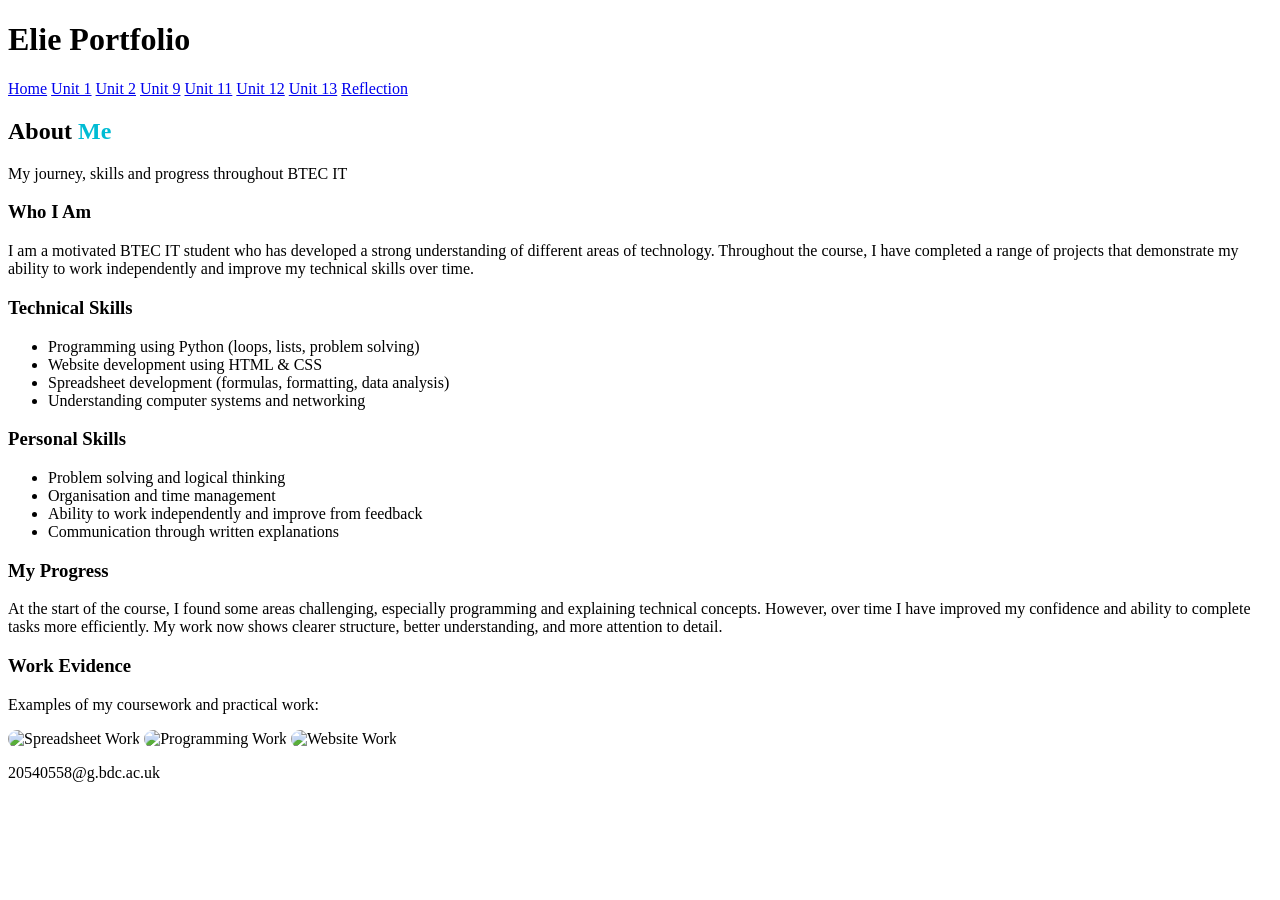
==== about_me.html @ 2088992a "Add files via upload" ====
<!DOCTYPE html>
<html>
<head>
<title>About Me - Elie Portfolio</title>
<link rel="stylesheet" href="style2.css">

<style>
/* Extra styling for upgrade */
.hero span {
  color: #00bcd4;
}

.card {
  transition: transform 0.3s ease, box-shadow 0.3s ease;
  border-radius: 12px;
}

.card:hover {
  transform: translateY(-8px);
  box-shadow: 0 10px 25px rgba(0,0,0,0.2);
}

img {
  border-radius: 10px;
  transition: transform 0.3s ease;
}

img:hover {
  transform: scale(1.03);
}

.fade-in {
  animation: fadeIn 1s ease-in;
}

@keyframes fadeIn {
  from {opacity: 0; transform: translateY(20px);}
  to {opacity: 1; transform: translateY(0);}
}
</style>

</head>

<body>

<header>
  <h1>Elie Portfolio</h1>
  <nav>
    <a href="index.html">Home</a>
    <a href="unit1.html">Unit 1</a>
    <a href="unit2.html">Unit 2</a>
    <a href="unit9.html">Unit 9</a>
    <a href="unit11.html">Unit 11</a>
    <a href="unit12.html">Unit 12</a>
    <a href="unit13.html">Unit 13</a>
    <a href="reflection.html">Reflection</a>
  </nav>
</header>

<section class="hero fade-in">
  <h2>About <span>Me</span></h2>
  <p>My journey, skills and progress throughout BTEC IT</p>
</section>

<section class="container">

  <div class="card fade-in">
    <h3>Who I Am</h3>
    <p>
      I am a motivated BTEC IT student who has developed a strong understanding 
      of different areas of technology. Throughout the course, I have completed 
      a range of projects that demonstrate my ability to work independently and 
      improve my technical skills over time.
    </p>
  </div>

  <div class="card fade-in">
    <h3>Technical Skills</h3>
    <ul>
      <li>Programming using Python (loops, lists, problem solving)</li>
      <li>Website development using HTML & CSS</li>
      <li>Spreadsheet development (formulas, formatting, data analysis)</li>
      <li>Understanding computer systems and networking</li>
    </ul>
  </div>

  <div class="card fade-in">
    <h3>Personal Skills</h3>
    <ul>
      <li>Problem solving and logical thinking</li>
      <li>Organisation and time management</li>
      <li>Ability to work independently and improve from feedback</li>
      <li>Communication through written explanations</li>
    </ul>
  </div>

  <div class="card fade-in">
    <h3>My Progress</h3>
    <p>
      At the start of the course, I found some areas challenging, especially 
      programming and explaining technical concepts. However, over time I have 
      improved my confidence and ability to complete tasks more efficiently. 
      My work now shows clearer structure, better understanding, and more 
      attention to detail.
    </p>
  </div>

  <div class="card fade-in">
    <h3>Work Evidence</h3>
    <p>Examples of my coursework and practical work:</p>

    <!-- Replace with YOUR screenshots -->
    <img src="images/work1.png" alt="Spreadsheet Work">
    <img src="images/work2.png" alt="Programming Work">
    <img src="images/work3.png" alt="Website Work">
    
  </div>

</section>

<footer>
  <p>20540558@g.bdc.ac.uk</p>
</footer>

</body>
</html>
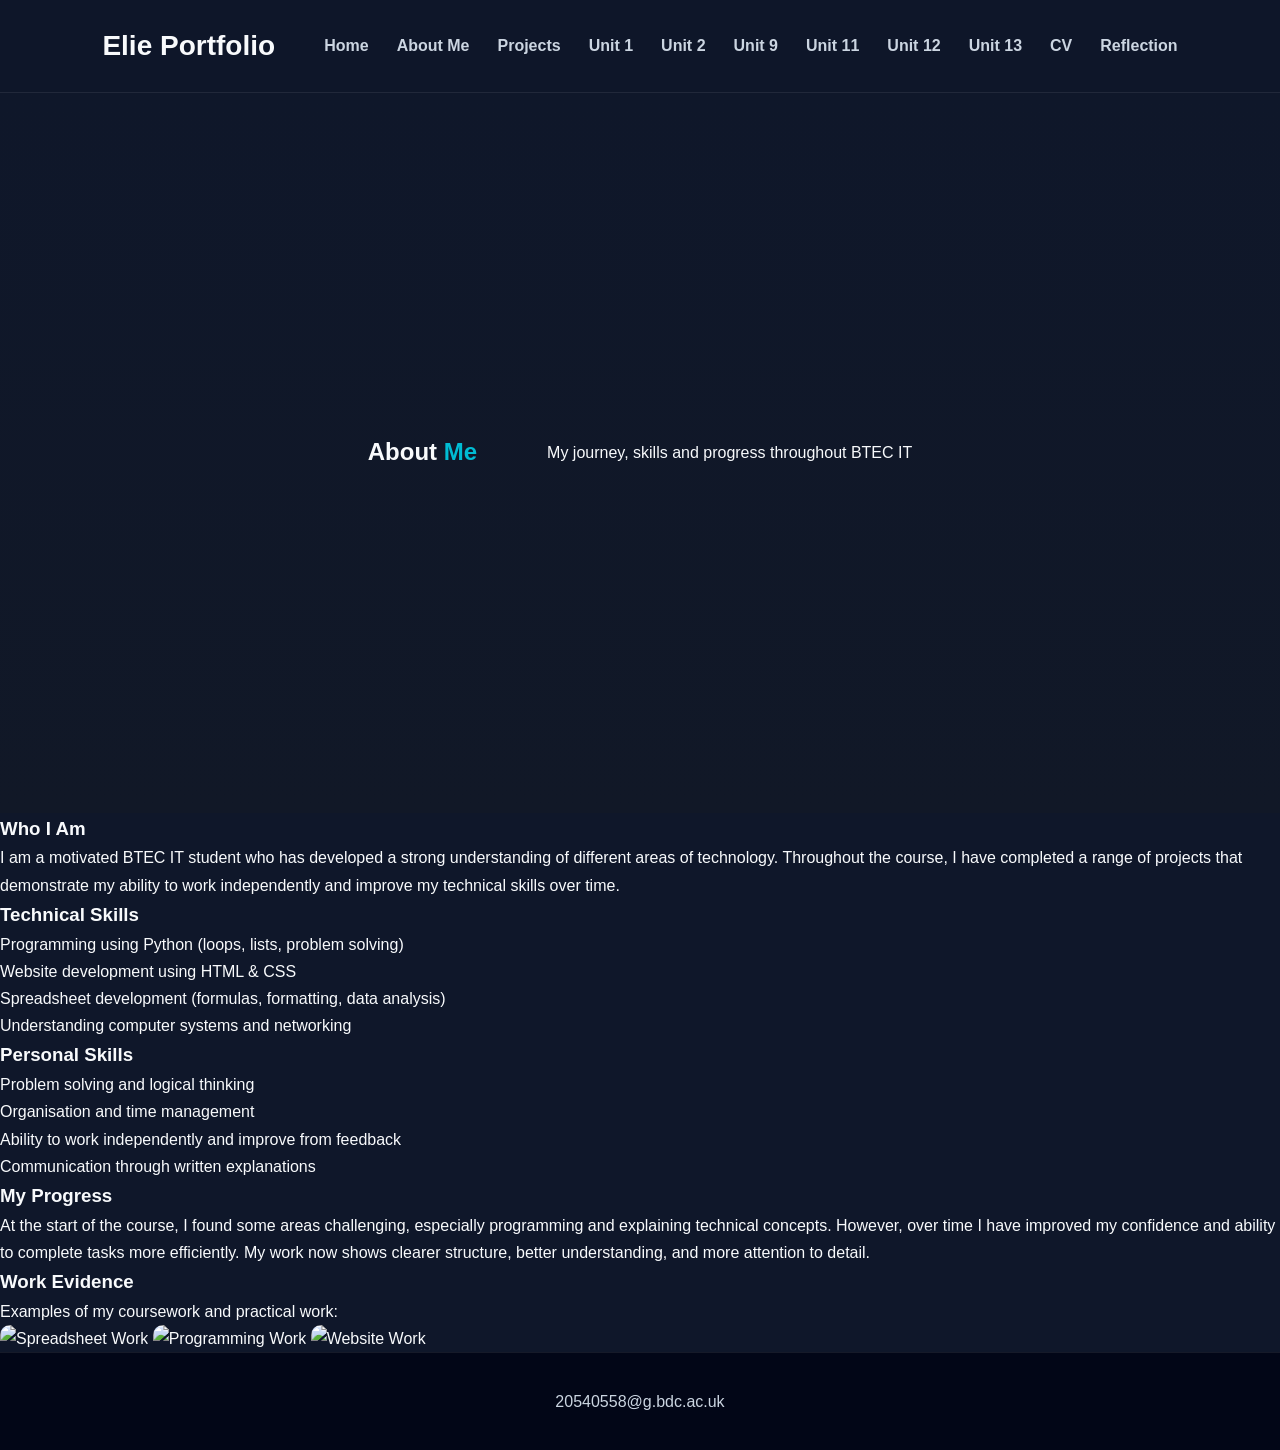
==== commit 8c8f7fdd: "Update about_me.html" ====
--- a/about_me.html
+++ b/about_me.html
@@ -45,16 +45,23 @@
 
 <header>
   <h1>Elie Portfolio</h1>
-  <nav>
-    <a href="index.html">Home</a>
-    <a href="unit1.html">Unit 1</a>
-    <a href="unit2.html">Unit 2</a>
-    <a href="unit9.html">Unit 9</a>
-    <a href="unit11.html">Unit 11</a>
-    <a href="unit12.html">Unit 12</a>
-    <a href="unit13.html">Unit 13</a>
-    <a href="reflection.html">Reflection</a>
-  </nav>
+ <nav>
+  <a href="index.html">Home</a>
+  <a href="about_me.html">About Me</a>
+
+  <a href="projects.html">Projects</a>
+
+  <a href="unit1.html">Unit 1</a>
+  <a href="unit2.html">Unit 2</a>
+  <a href="unit9.html">Unit 9</a>
+  <a href="unit11.html">Unit 11</a>
+  <a href="unit12.html">Unit 12</a>
+  <a href="unit13.html">Unit 13</a>
+
+  <a href="cv.html">CV</a>
+
+  <a href="reflection.html">Reflection</a>
+</nav>
 </header>
 
 <section class="hero fade-in">
@@ -123,4 +130,4 @@
 </footer>
 
 </body>
-</html>+</html>
--- a/style2.css
+++ b/style2.css
@@ -0,0 +1,385 @@
+/* =========================
+   GLOBAL
+========================= */
+
+*{
+  margin:0;
+  padding:0;
+  box-sizing:border-box;
+}
+
+body{
+  font-family:'Inter',sans-serif;
+  background:#0f172a;
+  color:#f8fafc;
+  line-height:1.7;
+}
+
+/* =========================
+   NAVBAR
+========================= */
+
+header{
+  width:100%;
+  padding:22px 8%;
+
+  display:flex;
+  justify-content:space-between;
+  align-items:center;
+
+  background:rgba(15,23,42,0.95);
+
+  position:sticky;
+  top:0;
+  z-index:999;
+
+  border-bottom:1px solid rgba(255,255,255,0.08);
+
+  backdrop-filter:blur(12px);
+}
+
+header h1{
+  font-size:28px;
+  font-weight:800;
+}
+
+/* =========================
+   NAVIGATION
+========================= */
+
+nav{
+  display:flex;
+  gap:28px;
+}
+
+nav a{
+  text-decoration:none;
+  color:#cbd5e1;
+  font-weight:600;
+  position:relative;
+  transition:.3s;
+}
+
+nav a:hover{
+  color:#60a5fa;
+}
+
+nav a::after{
+  content:"";
+  position:absolute;
+  left:0;
+  bottom:-6px;
+
+  width:0%;
+  height:2px;
+
+  background:#3b82f6;
+  transition:.3s;
+}
+
+nav a:hover::after{
+  width:100%;
+}
+
+/* =========================
+   BUTTONS
+========================= */
+
+.btn{
+  display:inline-block;
+
+  background:linear-gradient(
+    135deg,
+    #2563eb,
+    #4f46e5
+  );
+
+  color:white;
+  padding:14px 28px;
+
+  border:none;
+  border-radius:14px;
+
+  text-decoration:none;
+  font-weight:700;
+
+  cursor:pointer;
+  transition:.3s;
+}
+
+.btn:hover{
+  transform:translateY(-4px);
+  box-shadow:0 10px 25px rgba(37,99,235,0.4);
+}
+
+/* =========================
+   HERO
+========================= */
+
+.hero{
+  min-height:80vh;
+
+  display:flex;
+  align-items:center;
+  justify-content:center;
+
+  gap:70px;
+
+  padding:100px 8%;
+
+  background:
+  linear-gradient(
+    180deg,
+    #0f172a,
+    #111827
+  );
+}
+
+.hero-text{
+  flex:1;
+}
+
+.small-title{
+  color:#60a5fa;
+  font-size:14px;
+  font-weight:700;
+  letter-spacing:2px;
+
+  margin-bottom:20px;
+}
+
+.hero-text h2{
+  font-size:75px;
+  line-height:1.05;
+  margin-bottom:30px;
+  font-weight:800;
+}
+
+.hero-text h2 span{
+  background:linear-gradient(
+    90deg,
+    #3b82f6,
+    #8b5cf6
+  );
+
+  -webkit-background-clip:text;
+  -webkit-text-fill-color:transparent;
+}
+
+.hero-text p{
+  color:#cbd5e1;
+  font-size:18px;
+  margin-bottom:35px;
+  max-width:700px;
+}
+
+.hero-image{
+  flex:1;
+}
+
+.hero-image img{
+  width:100%;
+  border-radius:25px;
+
+  box-shadow:
+  0 20px 50px rgba(0,0,0,0.45);
+}
+
+/* =========================
+   CONTENT
+========================= */
+
+.content{
+  padding:90px 8%;
+
+  display:grid;
+  gap:30px;
+}
+
+.section{
+  background:#1e293b;
+
+  padding:40px;
+
+  border-radius:24px;
+
+  border:1px solid rgba(255,255,255,0.06);
+
+  transition:.3s;
+}
+
+.section:hover{
+  transform:translateY(-6px);
+  box-shadow:
+  0 10px 40px rgba(0,0,0,0.3);
+}
+
+.section h3{
+  font-size:34px;
+  margin-bottom:20px;
+}
+
+.section p{
+  color:#cbd5e1;
+  font-size:17px;
+}
+
+/* =========================
+   DISTINCTION LIST
+========================= */
+
+.distinction-list{
+  margin-top:20px;
+}
+
+.distinction-item{
+  background:#0f172a;
+
+  border-left:4px solid #3b82f6;
+
+  padding:25px;
+  margin-bottom:20px;
+
+  border-radius:18px;
+}
+
+.distinction-item h4{
+  font-size:22px;
+  margin-bottom:12px;
+}
+
+.distinction-item p{
+  color:#cbd5e1;
+}
+
+/* =========================
+   SKILLS
+========================= */
+
+.skills{
+  margin-top:30px;
+}
+
+.skill{
+  margin-bottom:25px;
+}
+
+.skill p{
+  margin-bottom:10px;
+  font-weight:700;
+}
+
+.skill-bar{
+  width:100%;
+  height:16px;
+
+  background:#334155;
+
+  border-radius:999px;
+  overflow:hidden;
+}
+
+.skill-fill{
+  height:100%;
+
+  border-radius:999px;
+
+  background:linear-gradient(
+    90deg,
+    #2563eb,
+    #8b5cf6
+  );
+}
+
+/* =========================
+   FOOTER
+========================= */
+
+footer{
+  background:#020617;
+
+  text-align:center;
+
+  padding:35px;
+
+  color:#cbd5e1;
+
+  border-top:
+  1px solid rgba(255,255,255,0.08);
+}
+
+/* =========================
+   DARK MODE
+========================= */
+
+body.dark-mode{
+  background:#f5f5f5;
+  color:#111827;
+}
+
+body.dark-mode header{
+  background:white;
+}
+
+body.dark-mode nav a{
+  color:#111827;
+}
+
+body.dark-mode .hero{
+  background:#f8fafc;
+}
+
+body.dark-mode .section{
+  background:white;
+}
+
+body.dark-mode .section p,
+body.dark-mode .distinction-item p,
+body.dark-mode .hero-text p{
+  color:#374151;
+}
+
+body.dark-mode .distinction-item{
+  background:#f1f5f9;
+}
+
+body.dark-mode footer{
+  background:#e2e8f0;
+  color:#111827;
+}
+
+/* =========================
+   MOBILE
+========================= */
+
+@media(max-width:900px){
+
+  header{
+    flex-direction:column;
+    gap:20px;
+  }
+
+  nav{
+    flex-wrap:wrap;
+    justify-content:center;
+  }
+
+  .hero{
+    flex-direction:column;
+    text-align:center;
+  }
+
+  .hero-text h2{
+    font-size:50px;
+  }
+}
+.about-image{
+  margin-top:20px;
+}
+
+.about-image img{
+  width:180px;   /* small image */
+  height:auto;
+  border-radius:12px;
+  box-shadow:0 4px 15px rgba(0,0,0,0.15);
+}
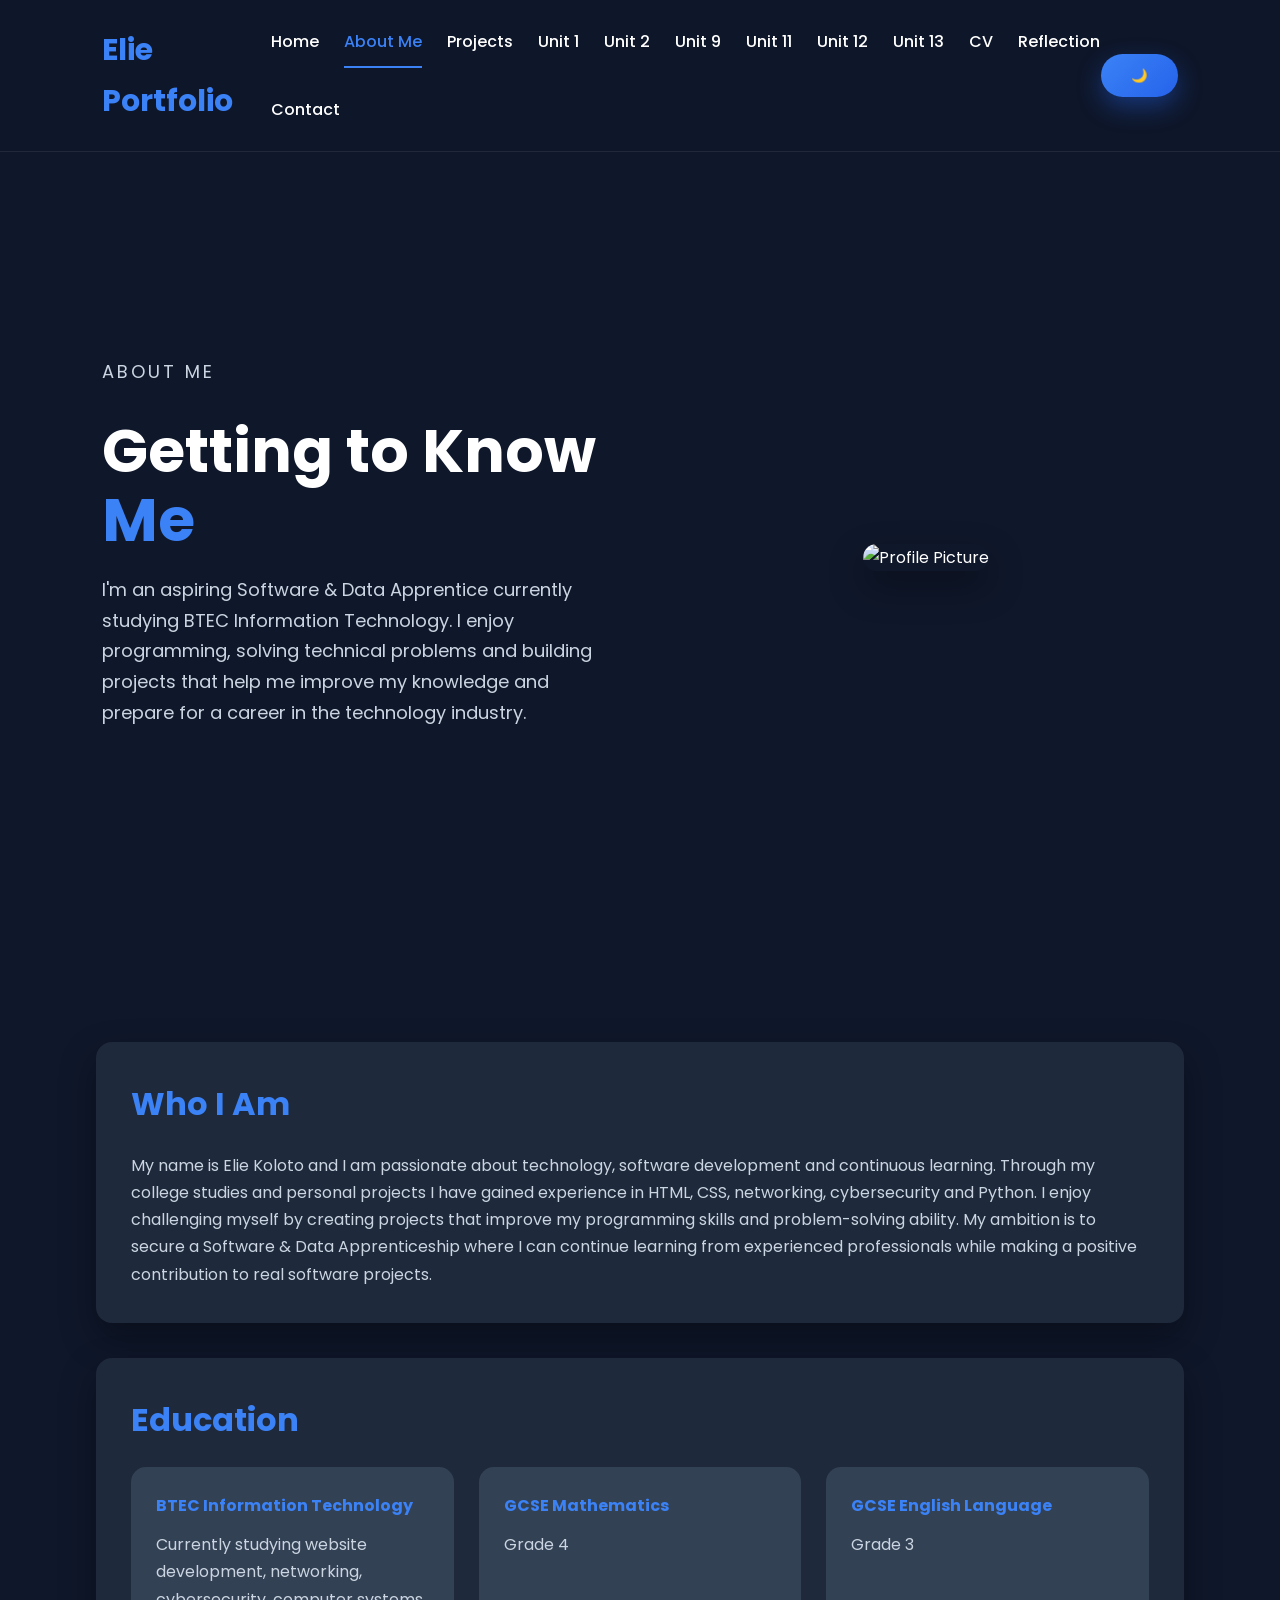
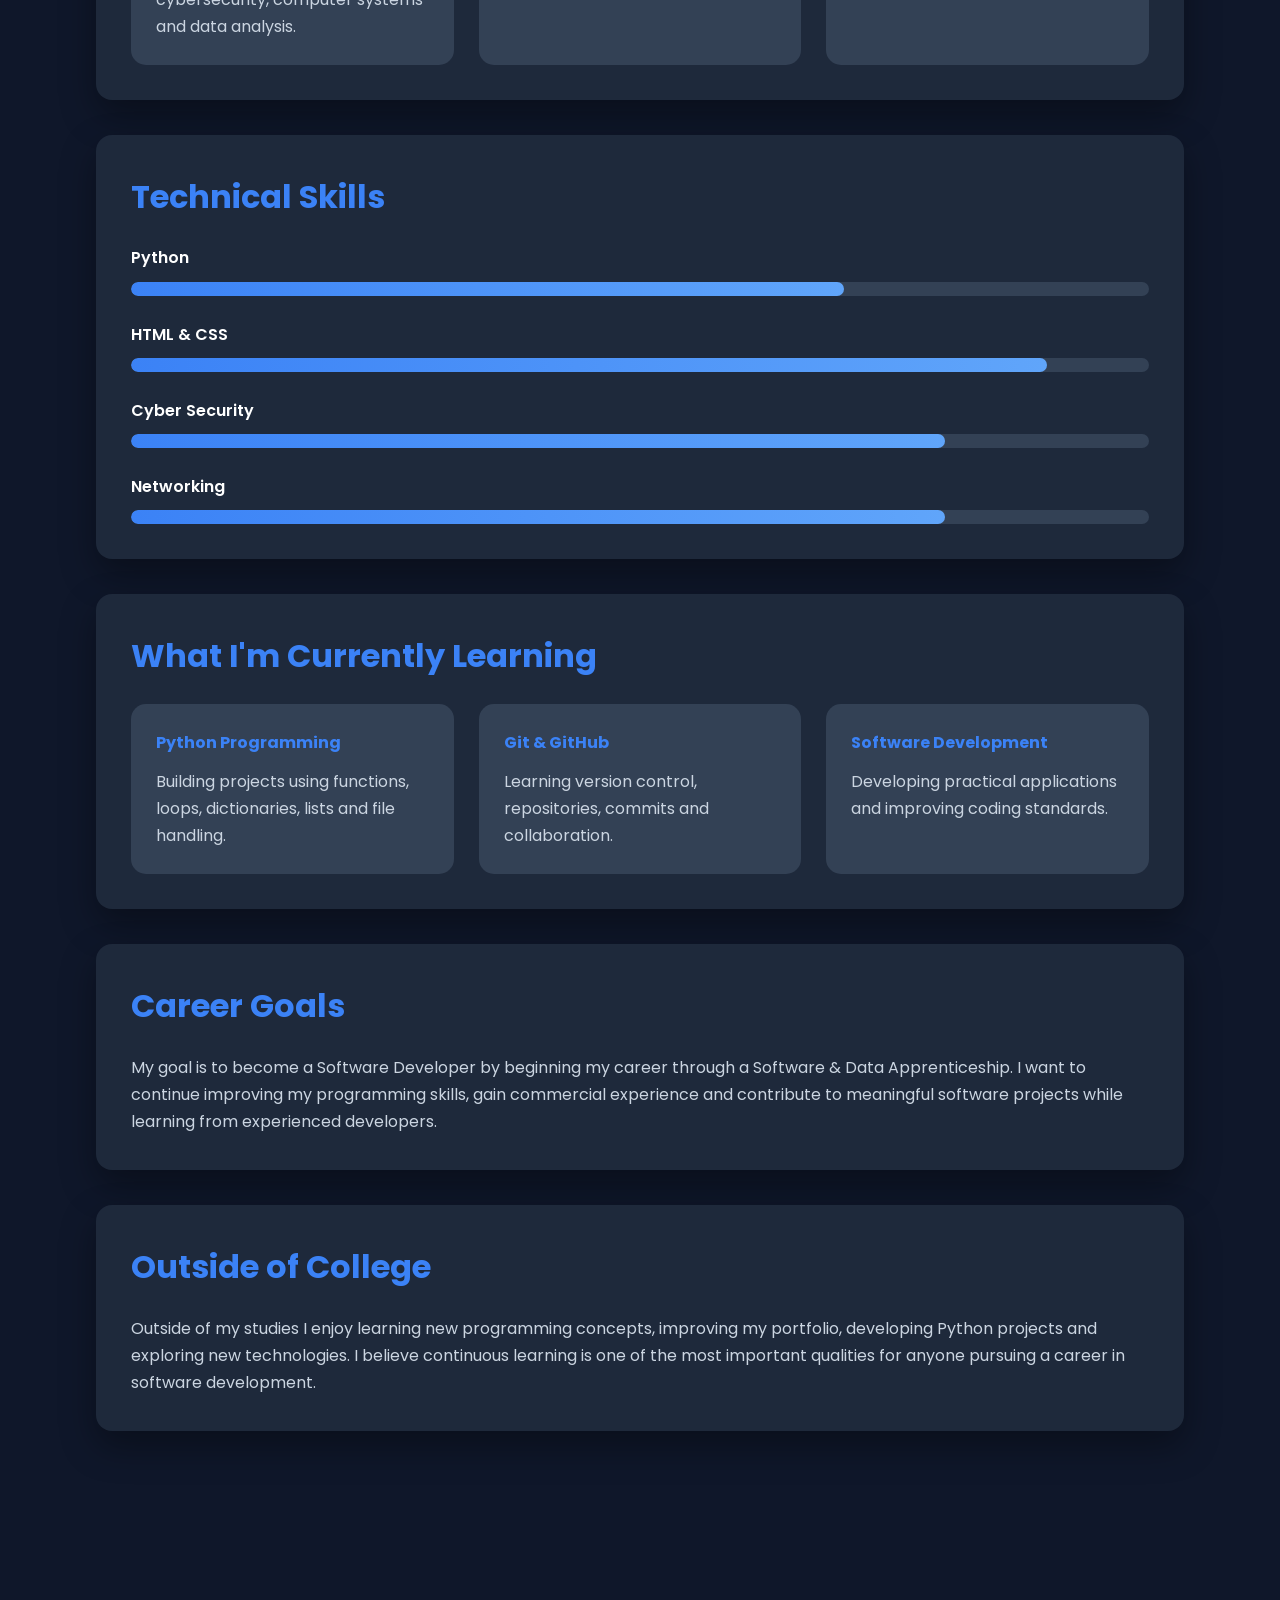
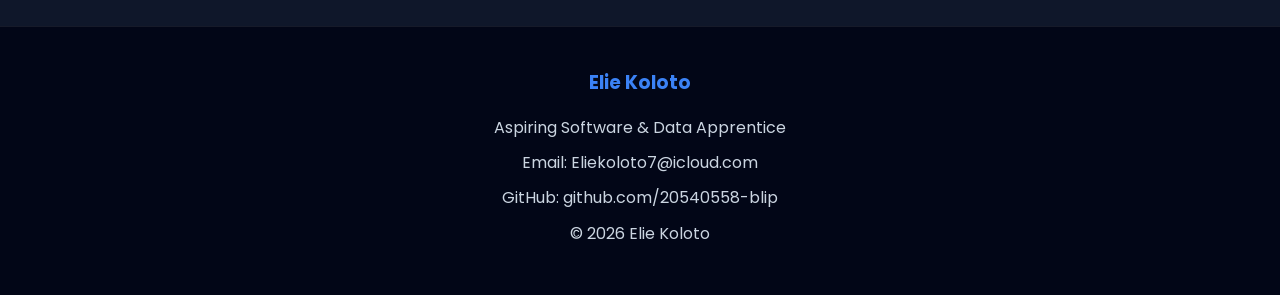
==== commit a5029d6d: "Update about_me.html" ====
--- a/about_me.html
+++ b/about_me.html
@@ -1,133 +1,331 @@
 <!DOCTYPE html>
-<html>
+<html lang="en">
+
 <head>
-<title>About Me - Elie Portfolio</title>
-<link rel="stylesheet" href="style2.css">
-
-<style>
-/* Extra styling for upgrade */
-.hero span {
-  color: #00bcd4;
+
+<meta charset="UTF-8">
+<meta name="viewport" content="width=device-width, initial-scale=1.0">
+
+<title>About Me | Elie Portfolio</title>
+
+<link rel="stylesheet" href="style.css">
+
+</head>
+
+<body>
+
+<header>
+
+<h1>Elie Portfolio</h1>
+
+<nav>
+
+<a href="index.html">Home</a>
+<a href="about_me.html" class="active">About Me</a>
+<a href="projects.html">Projects</a>
+
+<a href="unit1.html">Unit 1</a>
+<a href="unit2.html">Unit 2</a>
+<a href="unit9.html">Unit 9</a>
+<a href="unit11.html">Unit 11</a>
+<a href="unit12.html">Unit 12</a>
+<a href="unit13.html">Unit 13</a>
+
+<a href="cv.html">CV</a>
+<a href="reflection.html">Reflection</a>
+<a href="contact.html">Contact</a>
+
+</nav>
+
+<button onclick="toggleDarkMode()" class="btn">
+🌙
+</button>
+
+</header>
+
+<!-- HERO -->
+
+<section class="hero fade">
+
+<div class="hero-text">
+
+<p class="small-title">
+
+ABOUT ME
+
+</p>
+
+<h2>
+
+Getting to Know
+
+<span>Me</span>
+
+</h2>
+
+<p>
+
+I'm an aspiring Software & Data Apprentice currently studying
+BTEC Information Technology. I enjoy programming, solving
+technical problems and building projects that help me improve
+my knowledge and prepare for a career in the technology
+industry.
+
+</p>
+
+</div>
+
+<div class="hero-image">
+
+<img src="images/profile.png" alt="Profile Picture">
+
+</div>
+
+</section>
+
+<!-- CONTENT -->
+
+<section class="content">
+
+<div class="section">
+
+<h3>Who I Am</h3>
+
+<p>
+
+My name is Elie Koloto and I am passionate about technology,
+software development and continuous learning.
+
+Through my college studies and personal projects I have gained
+experience in HTML, CSS, networking, cybersecurity and Python.
+I enjoy challenging myself by creating projects that improve
+my programming skills and problem-solving ability.
+
+My ambition is to secure a Software & Data Apprenticeship where
+I can continue learning from experienced professionals while
+making a positive contribution to real software projects.
+
+</p>
+
+</div>
+
+<div class="section">
+
+<h3>Education</h3>
+
+<div class="distinction-list">
+
+<div class="distinction-item">
+
+<h4>BTEC Information Technology</h4>
+
+<p>
+
+Currently studying website development,
+networking, cybersecurity,
+computer systems and data analysis.
+
+</p>
+
+</div>
+
+<div class="distinction-item">
+
+<h4>GCSE Mathematics</h4>
+
+<p>
+
+Grade 4
+
+</p>
+
+</div>
+
+<div class="distinction-item">
+
+<h4>GCSE English Language</h4>
+
+<p>
+
+Grade 3
+
+</p>
+
+</div>
+
+</div>
+
+</div>
+
+<div class="section">
+
+<h3>Technical Skills</h3>
+
+<div class="skills">
+
+<div class="skill">
+
+<p>Python</p>
+
+<div class="skill-bar">
+
+<div class="skill-fill" style="width:70%"></div>
+
+</div>
+
+</div>
+
+<div class="skill">
+
+<p>HTML & CSS</p>
+
+<div class="skill-bar">
+
+<div class="skill-fill" style="width:90%"></div>
+
+</div>
+
+</div>
+
+<div class="skill">
+
+<p>Cyber Security</p>
+
+<div class="skill-bar">
+
+<div class="skill-fill" style="width:80%"></div>
+
+</div>
+
+</div>
+
+<div class="skill">
+
+<p>Networking</p>
+
+<div class="skill-bar">
+
+<div class="skill-fill" style="width:80%"></div>
+
+</div>
+
+</div>
+
+</div>
+
+</div>
+
+<div class="section">
+
+<h3>What I'm Currently Learning</h3>
+
+<div class="distinction-list">
+
+<div class="distinction-item">
+
+<h4>Python Programming</h4>
+
+<p>
+
+Building projects using functions,
+loops, dictionaries, lists and file handling.
+
+</p>
+
+</div>
+
+<div class="distinction-item">
+
+<h4>Git & GitHub</h4>
+
+<p>
+
+Learning version control,
+repositories,
+commits and collaboration.
+
+</p>
+
+</div>
+
+<div class="distinction-item">
+
+<h4>Software Development</h4>
+
+<p>
+
+Developing practical applications
+and improving coding standards.
+
+</p>
+
+</div>
+
+</div>
+
+</div>
+
+<div class="section">
+
+<h3>Career Goals</h3>
+
+<p>
+
+My goal is to become a Software Developer by beginning
+my career through a Software & Data Apprenticeship.
+
+I want to continue improving my programming skills,
+gain commercial experience and contribute to meaningful
+software projects while learning from experienced developers.
+
+</p>
+
+</div>
+
+<div class="section">
+
+<h3>Outside of College</h3>
+
+<p>
+
+Outside of my studies I enjoy learning new programming
+concepts, improving my portfolio, developing Python
+projects and exploring new technologies.
+
+I believe continuous learning is one of the most
+important qualities for anyone pursuing a career
+in software development.
+
+</p>
+
+</div>
+
+</section>
+
+<footer>
+
+<h3>Elie Koloto</h3>
+
+<p>Aspiring Software & Data Apprentice</p>
+
+<p>Email: Eliekoloto7@icloud.com</p>
+
+<p>GitHub: github.com/20540558-blip</p>
+
+<p>© 2026 Elie Koloto</p>
+
+</footer>
+
+<script>
+
+function toggleDarkMode(){
+
+document.body.classList.toggle("dark-mode");
+
 }
 
-.card {
-  transition: transform 0.3s ease, box-shadow 0.3s ease;
-  border-radius: 12px;
-}
-
-.card:hover {
-  transform: translateY(-8px);
-  box-shadow: 0 10px 25px rgba(0,0,0,0.2);
-}
-
-img {
-  border-radius: 10px;
-  transition: transform 0.3s ease;
-}
-
-img:hover {
-  transform: scale(1.03);
-}
-
-.fade-in {
-  animation: fadeIn 1s ease-in;
-}
-
-@keyframes fadeIn {
-  from {opacity: 0; transform: translateY(20px);}
-  to {opacity: 1; transform: translateY(0);}
-}
-</style>
-
-</head>
-
-<body>
-
-<header>
-  <h1>Elie Portfolio</h1>
- <nav>
-  <a href="index.html">Home</a>
-  <a href="about_me.html">About Me</a>
-
-  <a href="projects.html">Projects</a>
-
-  <a href="unit1.html">Unit 1</a>
-  <a href="unit2.html">Unit 2</a>
-  <a href="unit9.html">Unit 9</a>
-  <a href="unit11.html">Unit 11</a>
-  <a href="unit12.html">Unit 12</a>
-  <a href="unit13.html">Unit 13</a>
-
-  <a href="cv.html">CV</a>
-
-  <a href="reflection.html">Reflection</a>
-</nav>
-</header>
-
-<section class="hero fade-in">
-  <h2>About <span>Me</span></h2>
-  <p>My journey, skills and progress throughout BTEC IT</p>
-</section>
-
-<section class="container">
-
-  <div class="card fade-in">
-    <h3>Who I Am</h3>
-    <p>
-      I am a motivated BTEC IT student who has developed a strong understanding 
-      of different areas of technology. Throughout the course, I have completed 
-      a range of projects that demonstrate my ability to work independently and 
-      improve my technical skills over time.
-    </p>
-  </div>
-
-  <div class="card fade-in">
-    <h3>Technical Skills</h3>
-    <ul>
-      <li>Programming using Python (loops, lists, problem solving)</li>
-      <li>Website development using HTML & CSS</li>
-      <li>Spreadsheet development (formulas, formatting, data analysis)</li>
-      <li>Understanding computer systems and networking</li>
-    </ul>
-  </div>
-
-  <div class="card fade-in">
-    <h3>Personal Skills</h3>
-    <ul>
-      <li>Problem solving and logical thinking</li>
-      <li>Organisation and time management</li>
-      <li>Ability to work independently and improve from feedback</li>
-      <li>Communication through written explanations</li>
-    </ul>
-  </div>
-
-  <div class="card fade-in">
-    <h3>My Progress</h3>
-    <p>
-      At the start of the course, I found some areas challenging, especially 
-      programming and explaining technical concepts. However, over time I have 
-      improved my confidence and ability to complete tasks more efficiently. 
-      My work now shows clearer structure, better understanding, and more 
-      attention to detail.
-    </p>
-  </div>
-
-  <div class="card fade-in">
-    <h3>Work Evidence</h3>
-    <p>Examples of my coursework and practical work:</p>
-
-    <!-- Replace with YOUR screenshots -->
-    <img src="images/work1.png" alt="Spreadsheet Work">
-    <img src="images/work2.png" alt="Programming Work">
-    <img src="images/work3.png" alt="Website Work">
-    
-  </div>
-
-</section>
-
-<footer>
-  <p>20540558@g.bdc.ac.uk</p>
-</footer>
+</script>
 
 </body>
+
 </html>
--- a/style.css
+++ b/style.css
@@ -0,0 +1,1425 @@
+/* =========================================
+   ELIE KOLOTO PORTFOLIO
+   STYLE.CSS
+   PART 1
+========================================= */
+
+/* Google Font */
+@import url('https://fonts.googleapis.com/css2?family=Poppins:wght@300;400;500;600;700;800&display=swap');
+
+/* ==========================
+   RESET
+========================== */
+
+*{
+    margin:0;
+    padding:0;
+    box-sizing:border-box;
+}
+
+html{
+    scroll-behavior:smooth;
+}
+
+body{
+
+    font-family:'Poppins',sans-serif;
+
+    background:#0f172a;
+
+    color:white;
+
+    line-height:1.7;
+
+}
+
+/* ==========================
+   VARIABLES
+========================== */
+
+:root{
+
+    --primary:#3b82f6;
+
+    --secondary:#2563eb;
+
+    --background:#0f172a;
+
+    --card:#1e293b;
+
+    --card2:#334155;
+
+    --text:#ffffff;
+
+    --text2:#cbd5e1;
+
+    --success:#22c55e;
+
+    --radius:16px;
+
+    --shadow:0 15px 35px rgba(0,0,0,.35);
+
+}
+
+/* ==========================
+   LINKS
+========================== */
+
+a{
+
+    text-decoration:none;
+
+    color:white;
+
+    transition:.3s;
+
+}
+
+a:hover{
+
+    color:var(--primary);
+
+}
+
+/* ==========================
+   HEADER
+========================== */
+
+header{
+
+    width:100%;
+
+    display:flex;
+
+    justify-content:space-between;
+
+    align-items:center;
+
+    padding:20px 8%;
+
+    position:sticky;
+
+    top:0;
+
+    z-index:1000;
+
+    background:rgba(15,23,42,.92);
+
+    backdrop-filter:blur(12px);
+
+    border-bottom:1px solid rgba(255,255,255,.08);
+
+}
+
+/* ==========================
+   LOGO
+========================== */
+
+header h1{
+
+    font-size:30px;
+
+    font-weight:700;
+
+    color:var(--primary);
+
+}
+
+/* ==========================
+   NAVIGATION
+========================== */
+
+nav{
+
+    display:flex;
+
+    gap:25px;
+
+    flex-wrap:wrap;
+
+}
+
+nav a{
+
+    font-weight:500;
+
+    padding:8px 0;
+
+    position:relative;
+
+}
+
+nav a::after{
+
+    content:"";
+
+    position:absolute;
+
+    left:0;
+
+    bottom:-5px;
+
+    width:0;
+
+    height:2px;
+
+    background:var(--primary);
+
+    transition:.3s;
+
+}
+
+nav a:hover::after{
+
+    width:100%;
+
+}
+
+/* ==========================
+   BUTTONS
+========================== */
+
+.btn{
+
+    display:inline-block;
+
+    background:linear-gradient(135deg,#3b82f6,#2563eb);
+
+    color:white;
+
+    padding:14px 30px;
+
+    border-radius:40px;
+
+    font-weight:600;
+
+    transition:.35s;
+
+    border:none;
+
+    cursor:pointer;
+
+    box-shadow:0 10px 25px rgba(37,99,235,.4);
+
+}
+
+.btn:hover{
+
+    transform:translateY(-5px);
+
+    box-shadow:0 18px 35px rgba(37,99,235,.6);
+
+}
+
+/* ==========================
+   HERO SECTION
+========================== */
+
+.hero{
+
+    width:100%;
+
+    min-height:90vh;
+
+    display:flex;
+
+    justify-content:space-between;
+
+    align-items:center;
+
+    padding:80px 8%;
+
+    gap:70px;
+
+}
+
+.hero-text{
+
+    flex:1;
+
+}
+
+.small-title{
+
+    color:var(--primary);
+
+    text-transform:uppercase;
+
+    letter-spacing:3px;
+
+    margin-bottom:15px;
+
+    font-size:14px;
+
+}
+
+.hero h2{
+
+    font-size:60px;
+
+    line-height:1.15;
+
+    margin-bottom:20px;
+
+}
+
+.hero h2 span{
+
+    color:var(--primary);
+
+}
+
+.hero p{
+
+    color:var(--text2);
+
+    margin-bottom:30px;
+
+    font-size:18px;
+
+}
+
+.hero-image{
+
+    flex:1;
+
+    text-align:center;
+
+}
+
+.hero-image img{
+
+    width:100%;
+
+    max-width:500px;
+
+    border-radius:20px;
+
+    box-shadow:var(--shadow);
+
+    transition:.4s;
+
+}
+
+.hero-image img:hover{
+
+    transform:scale(1.04);
+
+}
+
+/* ==========================
+   CONTENT
+========================== */
+
+.content{
+
+    width:85%;
+
+    margin:auto;
+
+    padding:80px 0;
+
+}
+
+/* ==========================
+   SECTIONS
+========================== */
+
+.section{
+
+    background:var(--card);
+
+    border-radius:var(--radius);
+
+    padding:35px;
+
+    margin-bottom:35px;
+
+    box-shadow:var(--shadow);
+
+    transition:.35s;
+
+}
+
+.section:hover{
+
+    transform:translateY(-8px);
+
+}
+
+.section h3{
+
+    font-size:32px;
+
+    color:var(--primary);
+
+    margin-bottom:20px;
+
+}
+
+.section p{
+
+    color:var(--text2);
+
+}
+
+/* ==========================
+   GRID
+========================== */
+
+.distinction-list{
+
+    display:grid;
+
+    grid-template-columns:repeat(auto-fit,minmax(260px,1fr));
+
+    gap:25px;
+
+}
+
+.distinction-item{
+
+    background:var(--card2);
+
+    padding:25px;
+
+    border-radius:15px;
+
+    transition:.35s;
+
+}
+
+.distinction-item:hover{
+
+    transform:translateY(-10px);
+
+    background:#3b82f6;
+
+}
+
+.distinction-item:hover p,
+.distinction-item:hover h4{
+
+    color:white;
+
+}
+
+.distinction-item h4{
+
+    margin-bottom:12px;
+
+    color:var(--primary);
+
+}
+
+.distinction-item p{
+
+    color:var(--text2);
+
+}
+/* =========================================
+   PART 2
+   SKILLS • PROJECTS • CV • CONTACT
+========================================= */
+
+/* ==========================
+   SKILL BARS
+========================== */
+
+.skills{
+
+    display:flex;
+
+    flex-direction:column;
+
+    gap:25px;
+
+}
+
+.skill{
+
+    width:100%;
+
+}
+
+.skill p{
+
+    margin-bottom:10px;
+
+    font-weight:600;
+
+    color:white;
+
+}
+
+.skill-bar{
+
+    width:100%;
+
+    height:14px;
+
+    background:#334155;
+
+    border-radius:20px;
+
+    overflow:hidden;
+
+}
+
+.skill-fill{
+
+    height:100%;
+
+    background:linear-gradient(90deg,#3b82f6,#60a5fa);
+
+    border-radius:20px;
+
+    transition:width 1.5s ease;
+
+}
+
+/* ==========================
+   PROJECT CARDS
+========================== */
+
+.projects{
+
+    display:grid;
+
+    grid-template-columns:repeat(auto-fit,minmax(320px,1fr));
+
+    gap:30px;
+
+    margin-top:40px;
+
+}
+
+.project-card{
+
+    background:var(--card);
+
+    border-radius:18px;
+
+    overflow:hidden;
+
+    transition:.35s;
+
+    box-shadow:var(--shadow);
+
+}
+
+.project-card:hover{
+
+    transform:translateY(-12px);
+
+}
+
+.project-card img{
+
+    width:100%;
+
+    height:220px;
+
+    object-fit:cover;
+
+}
+
+.project-content{
+
+    padding:25px;
+
+}
+
+.project-content h3{
+
+    color:var(--primary);
+
+    margin-bottom:15px;
+
+}
+
+.project-content p{
+
+    color:var(--text2);
+
+    margin-bottom:20px;
+
+}
+
+/* ==========================
+   TAGS
+========================== */
+
+.tags{
+
+    display:flex;
+
+    flex-wrap:wrap;
+
+    gap:10px;
+
+    margin-bottom:20px;
+
+}
+
+.tag{
+
+    background:#334155;
+
+    padding:8px 16px;
+
+    border-radius:30px;
+
+    font-size:13px;
+
+    font-weight:600;
+
+}
+
+.tag:hover{
+
+    background:var(--primary);
+
+}
+
+/* ==========================
+   FEATURE BOXES
+========================== */
+
+.feature-grid{
+
+    display:grid;
+
+    grid-template-columns:repeat(auto-fit,minmax(250px,1fr));
+
+    gap:25px;
+
+}
+
+.feature{
+
+    background:var(--card2);
+
+    padding:30px;
+
+    border-radius:16px;
+
+    transition:.35s;
+
+    text-align:center;
+
+}
+
+.feature:hover{
+
+    transform:translateY(-10px);
+
+    background:var(--primary);
+
+}
+
+.feature h3{
+
+    margin:20px 0;
+
+}
+
+.feature p{
+
+    color:var(--text2);
+
+}
+
+.feature:hover p{
+
+    color:white;
+
+}
+
+/* ==========================
+   DOWNLOAD BUTTON
+========================== */
+
+.download{
+
+    display:inline-flex;
+
+    align-items:center;
+
+    gap:10px;
+
+    margin-top:20px;
+
+}
+
+/* ==========================
+   CV SECTION
+========================== */
+
+.cv-box{
+
+    background:var(--card);
+
+    padding:40px;
+
+    border-radius:18px;
+
+    text-align:center;
+
+    box-shadow:var(--shadow);
+
+}
+
+.cv-box h2{
+
+    margin-bottom:20px;
+
+    color:var(--primary);
+
+}
+
+.cv-box p{
+
+    color:var(--text2);
+
+    margin-bottom:30px;
+
+}
+
+/* ==========================
+   TIMELINE
+========================== */
+
+.timeline{
+
+    border-left:4px solid var(--primary);
+
+    padding-left:30px;
+
+    margin-top:30px;
+
+}
+
+.timeline-item{
+
+    margin-bottom:40px;
+
+    position:relative;
+
+}
+
+.timeline-item::before{
+
+    content:"";
+
+    width:18px;
+
+    height:18px;
+
+    border-radius:50%;
+
+    background:var(--primary);
+
+    position:absolute;
+
+    left:-40px;
+
+    top:5px;
+
+}
+
+.timeline-item h4{
+
+    color:var(--primary);
+
+    margin-bottom:10px;
+
+}
+
+.timeline-item p{
+
+    color:var(--text2);
+
+}
+
+/* ==========================
+   CONTACT
+========================== */
+
+.contact{
+
+    display:grid;
+
+    grid-template-columns:repeat(auto-fit,minmax(320px,1fr));
+
+    gap:40px;
+
+}
+
+.contact-info{
+
+    background:var(--card);
+
+    padding:30px;
+
+    border-radius:18px;
+
+}
+
+.contact-info h3{
+
+    color:var(--primary);
+
+    margin-bottom:20px;
+
+}
+
+.contact-info p{
+
+    margin-bottom:15px;
+
+}
+
+.contact-form{
+
+    background:var(--card);
+
+    padding:30px;
+
+    border-radius:18px;
+
+}
+
+.contact-form input{
+
+    width:100%;
+
+    padding:15px;
+
+    margin-bottom:20px;
+
+    border:none;
+
+    border-radius:10px;
+
+    background:#334155;
+
+    color:white;
+
+}
+
+.contact-form textarea{
+
+    width:100%;
+
+    height:180px;
+
+    resize:none;
+
+    padding:15px;
+
+    border:none;
+
+    border-radius:10px;
+
+    background:#334155;
+
+    color:white;
+
+    margin-bottom:20px;
+
+}
+
+.contact-form input:focus,
+.contact-form textarea:focus{
+
+    outline:2px solid var(--primary);
+
+}
+
+/* ==========================
+   TABLES
+========================== */
+
+table{
+
+    width:100%;
+
+    border-collapse:collapse;
+
+    margin-top:30px;
+
+}
+
+table th{
+
+    background:var(--primary);
+
+    padding:15px;
+
+}
+
+table td{
+
+    background:var(--card2);
+
+    padding:15px;
+
+}
+
+table tr:nth-child(even) td{
+
+    background:#273549;
+
+}
+
+/* ==========================
+   ICON CIRCLES
+========================== */
+
+.icon-circle{
+
+    width:70px;
+
+    height:70px;
+
+    border-radius:50%;
+
+    background:linear-gradient(135deg,#3b82f6,#2563eb);
+
+    display:flex;
+
+    justify-content:center;
+
+    align-items:center;
+
+    font-size:30px;
+
+    margin:auto;
+
+    margin-bottom:20px;
+
+}
+
+/* ==========================
+   IMAGE GALLERY
+========================== */
+
+.gallery{
+
+    display:grid;
+
+    grid-template-columns:repeat(auto-fit,minmax(280px,1fr));
+
+    gap:25px;
+
+}
+
+.gallery img{
+
+    width:100%;
+
+    border-radius:15px;
+
+    transition:.4s;
+
+    cursor:pointer;
+
+}
+
+.gallery img:hover{
+
+    transform:scale(1.05);
+
+}
+
+/* ==========================
+   SECTION TITLES
+========================== */
+
+.section-title{
+
+    text-align:center;
+
+    margin-bottom:60px;
+
+}
+
+.section-title h2{
+
+    font-size:42px;
+
+    color:var(--primary);
+
+}
+
+.section-title p{
+
+    color:var(--text2);
+
+    margin-top:15px;
+
+}
+/* =========================================
+   PART 3
+   RESPONSIVE • FOOTER • ANIMATIONS
+========================================= */
+
+/* ==========================
+   FOOTER
+========================== */
+
+footer{
+
+    background:#020617;
+
+    text-align:center;
+
+    padding:40px 20px;
+
+    margin-top:80px;
+
+    border-top:1px solid rgba(255,255,255,.08);
+
+}
+
+footer h3{
+
+    color:var(--primary);
+
+    margin-bottom:15px;
+
+}
+
+footer p{
+
+    color:var(--text2);
+
+    margin:8px 0;
+
+}
+
+footer a{
+
+    color:var(--primary);
+
+    font-weight:600;
+
+}
+
+footer a:hover{
+
+    color:white;
+
+}
+
+/* ==========================
+   BACK TO TOP BUTTON
+========================== */
+
+.top-btn{
+
+    position:fixed;
+
+    bottom:30px;
+
+    right:30px;
+
+    width:55px;
+
+    height:55px;
+
+    border-radius:50%;
+
+    background:var(--primary);
+
+    display:flex;
+
+    justify-content:center;
+
+    align-items:center;
+
+    color:white;
+
+    font-size:22px;
+
+    box-shadow:var(--shadow);
+
+    transition:.3s;
+
+    z-index:999;
+
+}
+
+.top-btn:hover{
+
+    transform:translateY(-6px);
+
+    background:#2563eb;
+
+}
+
+/* ==========================
+   SCROLLBAR
+========================== */
+
+::-webkit-scrollbar{
+
+    width:10px;
+
+}
+
+::-webkit-scrollbar-track{
+
+    background:#0f172a;
+
+}
+
+::-webkit-scrollbar-thumb{
+
+    background:#3b82f6;
+
+    border-radius:20px;
+
+}
+
+::-webkit-scrollbar-thumb:hover{
+
+    background:#2563eb;
+
+}
+
+/* ==========================
+   FADE ANIMATION
+========================== */
+
+.fade{
+
+    animation:fadeIn 1s ease;
+
+}
+
+@keyframes fadeIn{
+
+    from{
+
+        opacity:0;
+
+        transform:translateY(40px);
+
+    }
+
+    to{
+
+        opacity:1;
+
+        transform:translateY(0);
+
+    }
+
+}
+
+/* ==========================
+   FLOAT ANIMATION
+========================== */
+
+.float{
+
+    animation:float 4s ease-in-out infinite;
+
+}
+
+@keyframes float{
+
+    0%{
+
+        transform:translateY(0px);
+
+    }
+
+    50%{
+
+        transform:translateY(-12px);
+
+    }
+
+    100%{
+
+        transform:translateY(0px);
+
+    }
+
+}
+
+/* ==========================
+   HERO IMAGE GLOW
+========================== */
+
+.hero-image img{
+
+    animation:glow 4s infinite alternate;
+
+}
+
+@keyframes glow{
+
+    from{
+
+        box-shadow:0 0 20px rgba(59,130,246,.3);
+
+    }
+
+    to{
+
+        box-shadow:0 0 50px rgba(59,130,246,.8);
+
+    }
+
+}
+
+/* ==========================
+   ACTIVE NAV LINK
+========================== */
+
+nav a.active{
+
+    color:var(--primary);
+
+}
+
+nav a.active::after{
+
+    width:100%;
+
+}
+
+/* ==========================
+   DARK MODE
+========================== */
+
+.dark-mode{
+
+    background:#020617;
+
+    color:white;
+
+}
+
+.dark-mode .section{
+
+    background:#111827;
+
+}
+
+.dark-mode .distinction-item{
+
+    background:#1f2937;
+
+}
+
+.dark-mode .feature{
+
+    background:#1f2937;
+
+}
+
+.dark-mode .project-card{
+
+    background:#111827;
+
+}
+
+.dark-mode footer{
+
+    background:#000814;
+
+}
+
+/* ==========================
+   MOBILE
+========================== */
+
+@media(max-width:1000px){
+
+header{
+
+    flex-direction:column;
+
+    gap:20px;
+
+}
+
+nav{
+
+    justify-content:center;
+
+}
+
+.hero{
+
+    flex-direction:column;
+
+    text-align:center;
+
+}
+
+.hero h2{
+
+    font-size:42px;
+
+}
+
+.hero-image img{
+
+    max-width:380px;
+
+}
+
+.content{
+
+    width:92%;
+
+}
+
+}
+
+/* ==========================
+   TABLET
+========================== */
+
+@media(max-width:768px){
+
+.hero{
+
+    padding:60px 6%;
+
+}
+
+.section{
+
+    padding:25px;
+
+}
+
+.section h3{
+
+    font-size:26px;
+
+}
+
+.btn{
+
+    padding:12px 24px;
+
+}
+
+header h1{
+
+    font-size:24px;
+
+}
+
+}
+
+/* ==========================
+   PHONE
+========================== */
+
+@media(max-width:500px){
+
+.hero h2{
+
+    font-size:34px;
+
+}
+
+.small-title{
+
+    font-size:12px;
+
+}
+
+.hero p{
+
+    font-size:16px;
+
+}
+
+nav{
+
+    gap:12px;
+
+}
+
+nav a{
+
+    font-size:14px;
+
+}
+
+.project-card img{
+
+    height:180px;
+
+}
+
+.contact{
+
+    grid-template-columns:1fr;
+
+}
+
+.projects{
+
+    grid-template-columns:1fr;
+
+}
+
+.gallery{
+
+    grid-template-columns:1fr;
+
+}
+
+}
+
+/* ==========================
+   HOVER EFFECTS
+========================== */
+
+img{
+
+    transition:.35s;
+
+}
+
+img:hover{
+
+    transform:scale(1.02);
+
+}
+
+.section:hover,
+.project-card:hover,
+.feature:hover,
+.distinction-item:hover{
+
+    cursor:pointer;
+
+}
+
+/* ==========================
+   SELECTION
+========================== */
+
+::selection{
+
+    background:#3b82f6;
+
+    color:white;
+
+}
+
+/* ==========================
+   END OF FILE
+========================== */
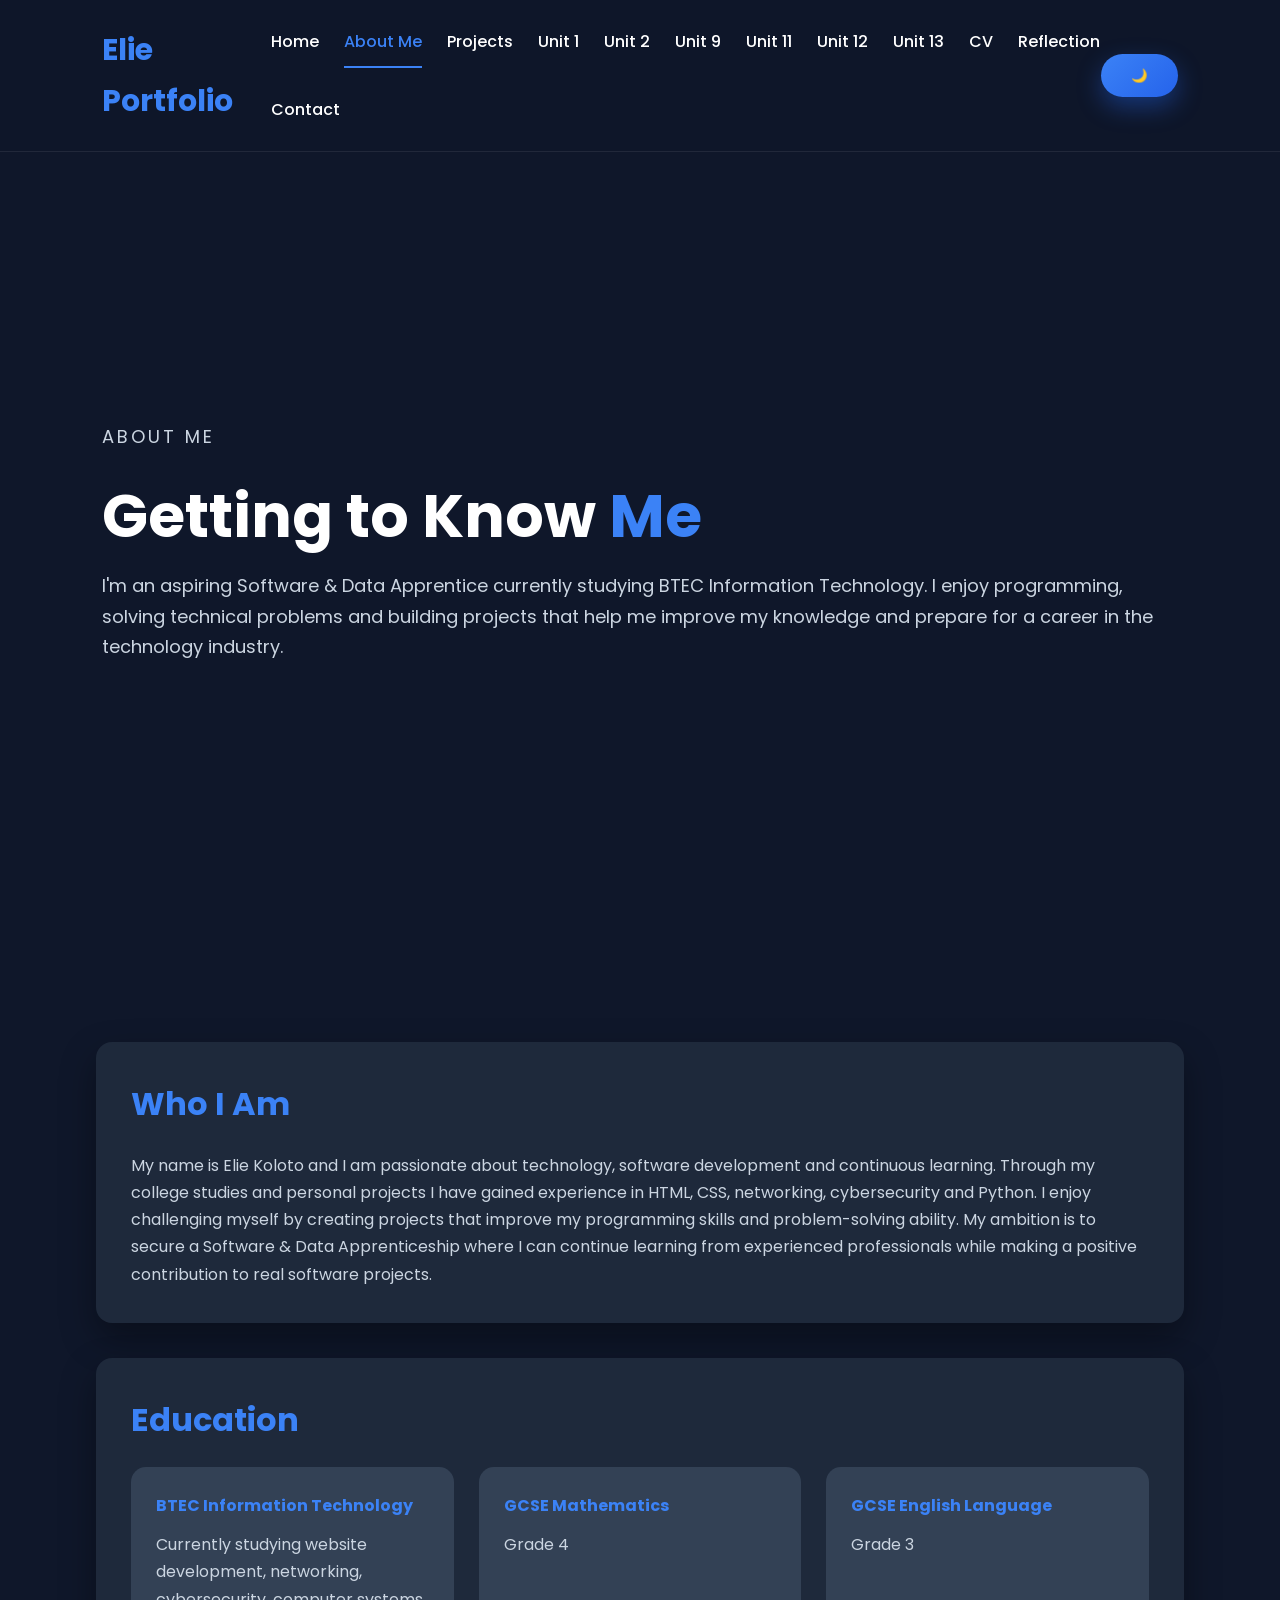
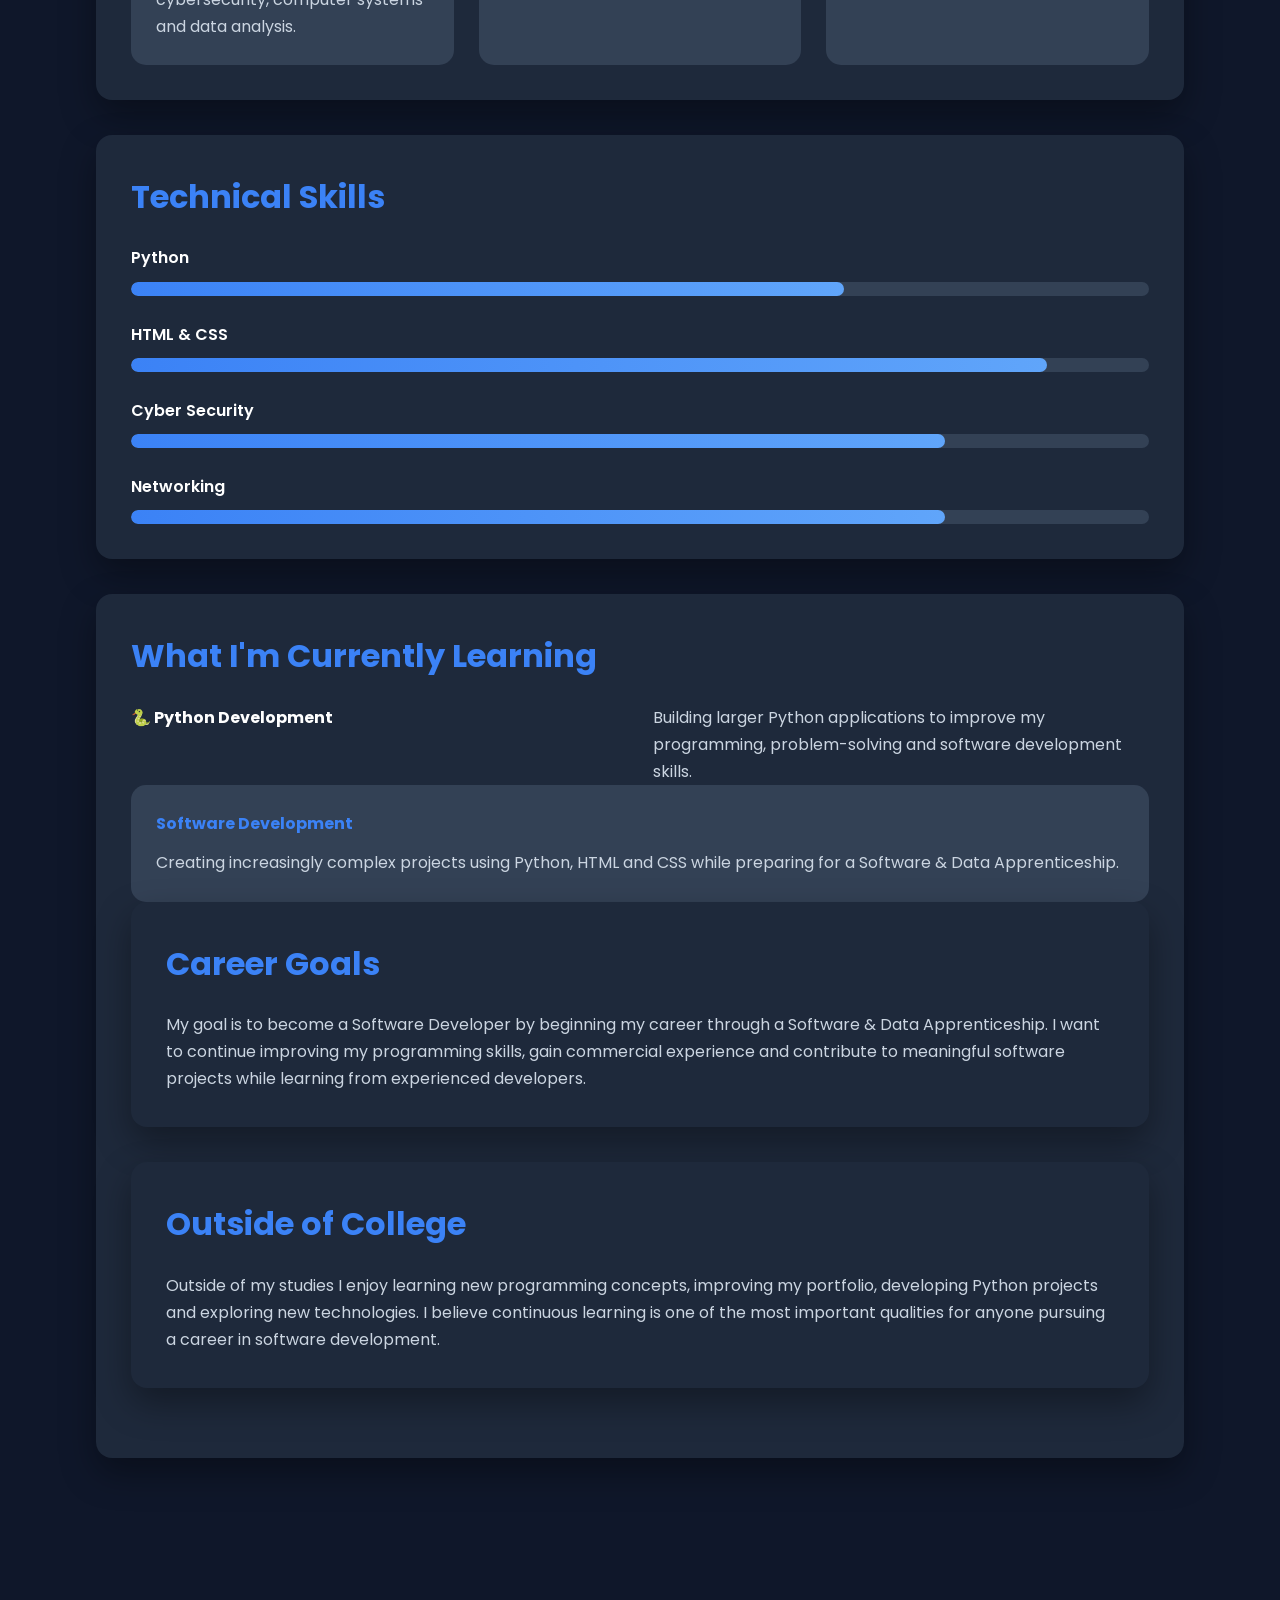
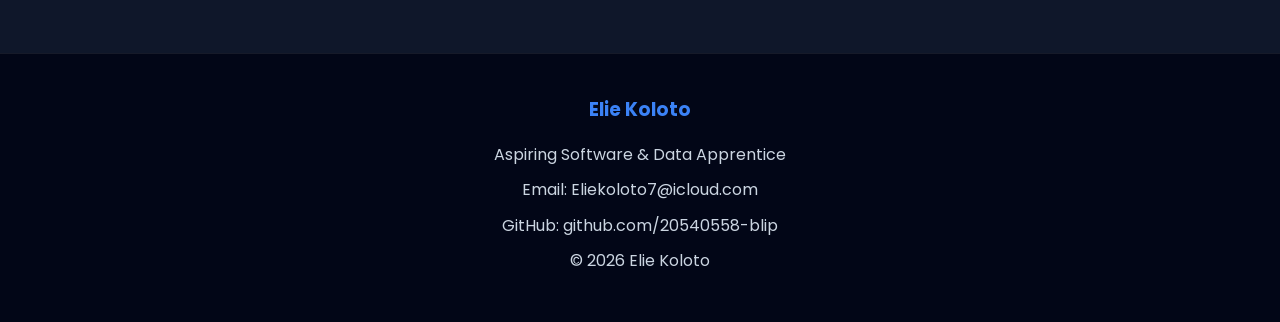
==== commit cd025699: "Update about_me.html" ====
--- a/about_me.html
+++ b/about_me.html
@@ -75,12 +75,6 @@
 
 </div>
 
-<div class="hero-image">
-
-<img src="images/profile.png" alt="Profile Picture">
-
-</div>
-
 </section>
 
 <!-- CONTENT -->
@@ -221,47 +215,28 @@
 
 <div class="distinction-list">
 
+<h4>🐍 Python Development</h4>
+
+<p>
+
+Building larger Python applications to improve my programming,
+problem-solving and software development skills.
+
+</p>
+
+
+</div>
+
 <div class="distinction-item">
 
-<h4>Python Programming</h4>
-
-<p>
-
-Building projects using functions,
-loops, dictionaries, lists and file handling.
-
-</p>
-
-</div>
-
-<div class="distinction-item">
-
-<h4>Git & GitHub</h4>
-
-<p>
-
-Learning version control,
-repositories,
-commits and collaboration.
-
-</p>
-
-</div>
-
-<div class="distinction-item">
-
 <h4>Software Development</h4>
 
 <p>
 
-Developing practical applications
-and improving coding standards.
-
-</p>
-
-</div>
-
-</div>
+Creating increasingly complex projects using Python, HTML and
+CSS while preparing for a Software & Data Apprenticeship.
+
+</p>
 
 </div>
 
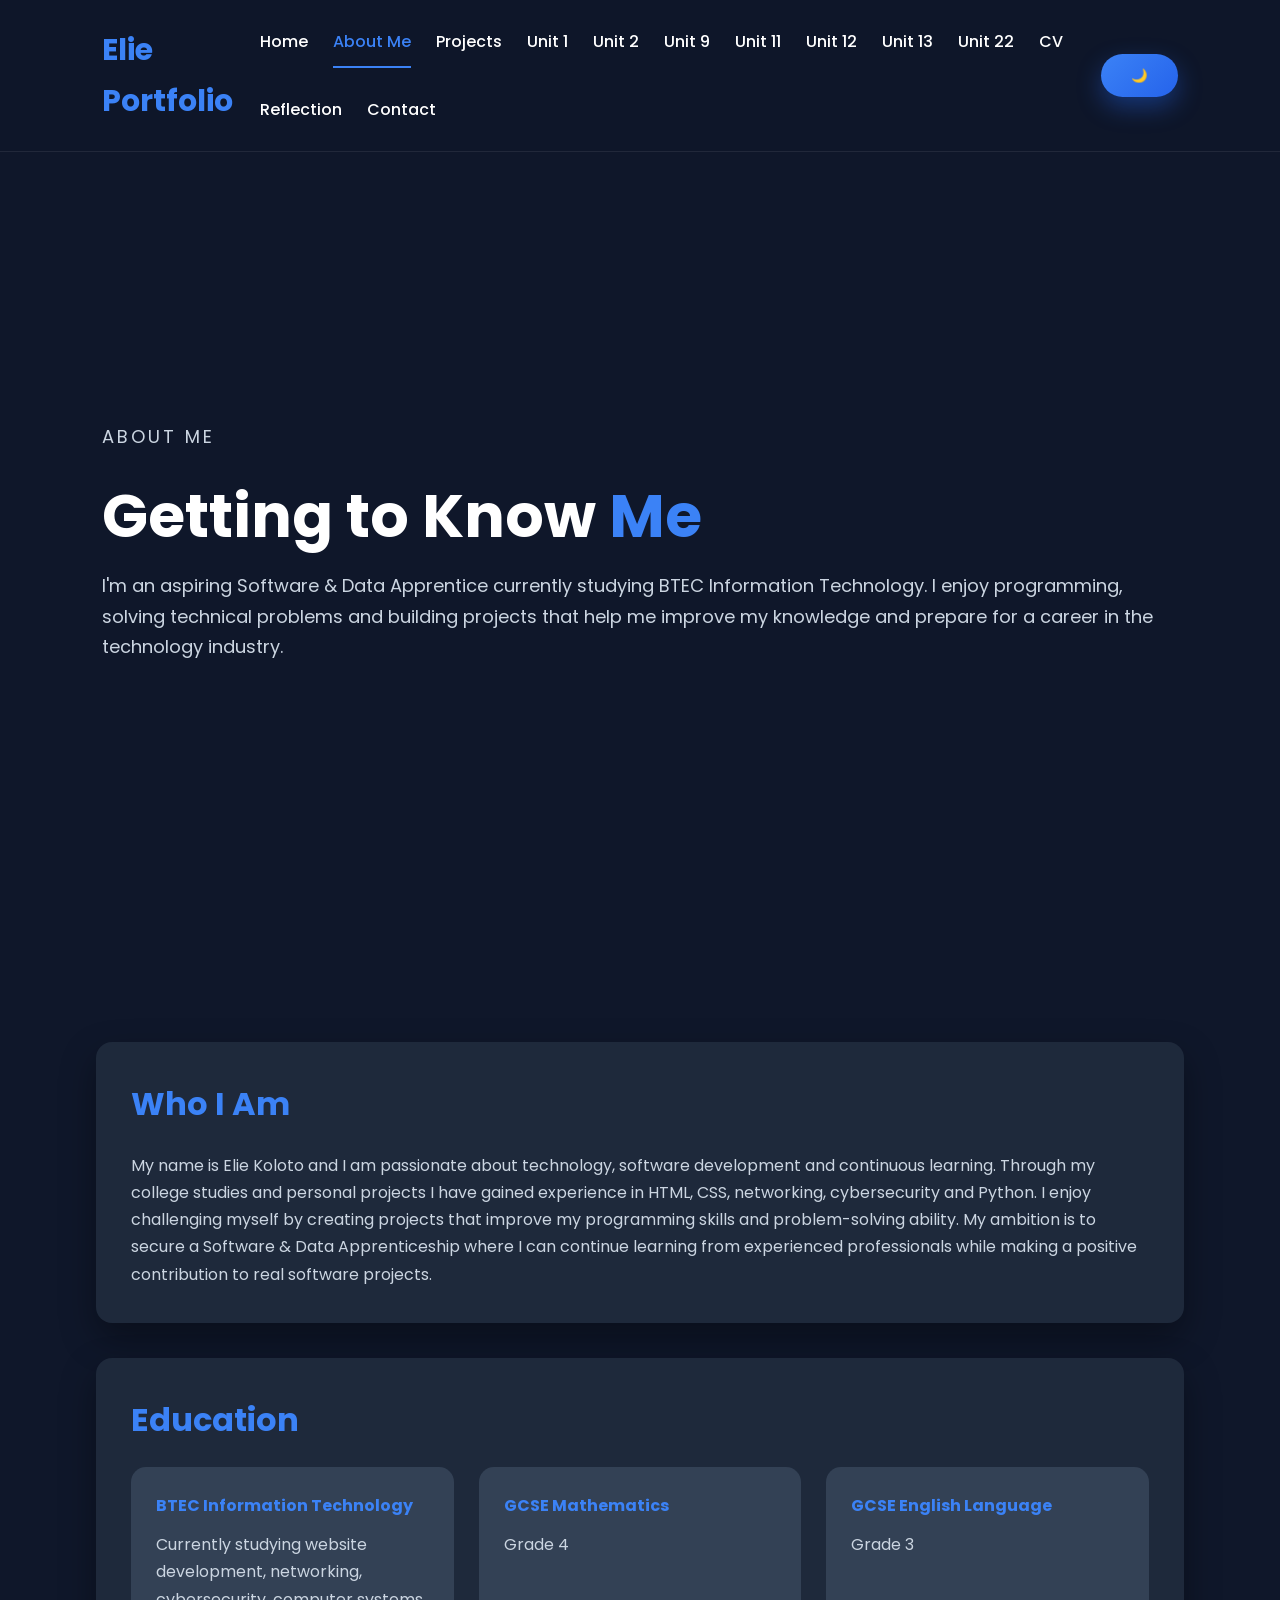
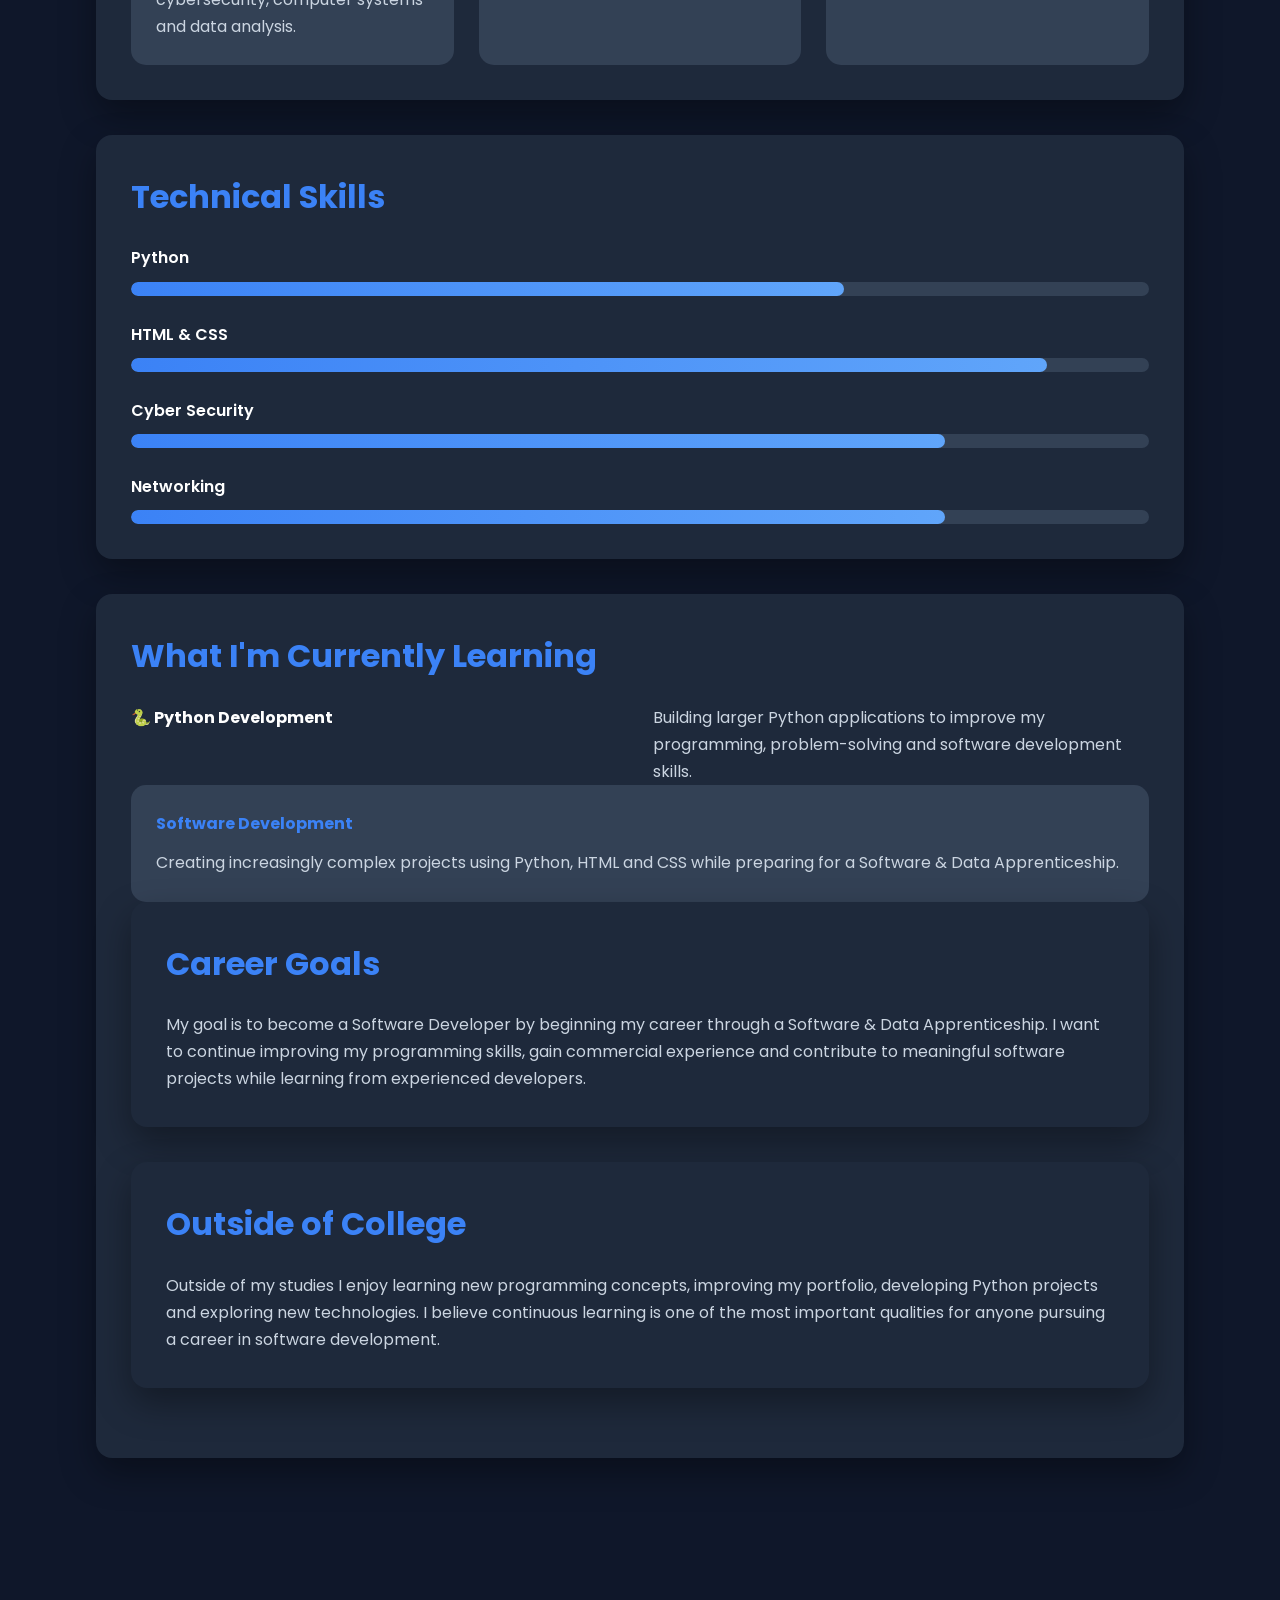
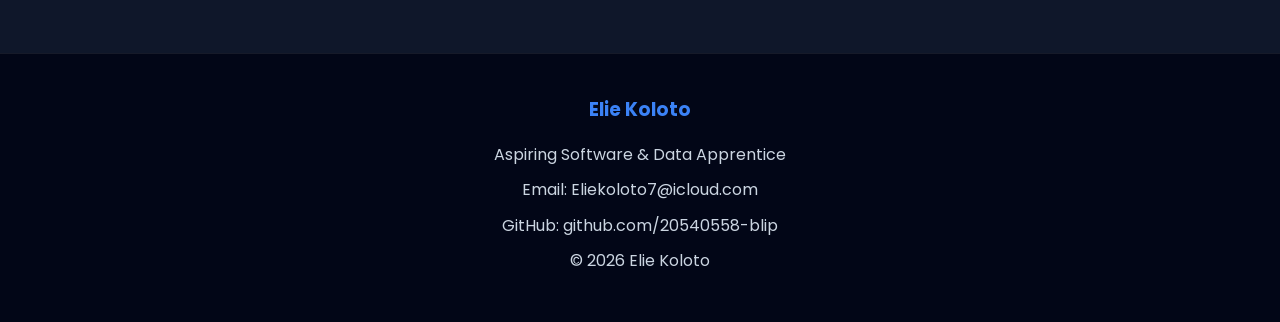
==== commit 900438b3: "Update about_me.html" ====
--- a/about_me.html
+++ b/about_me.html
@@ -30,6 +30,7 @@
 <a href="unit11.html">Unit 11</a>
 <a href="unit12.html">Unit 12</a>
 <a href="unit13.html">Unit 13</a>
+<a href="unit22.html">Unit 22</a>
 
 <a href="cv.html">CV</a>
 <a href="reflection.html">Reflection</a>
